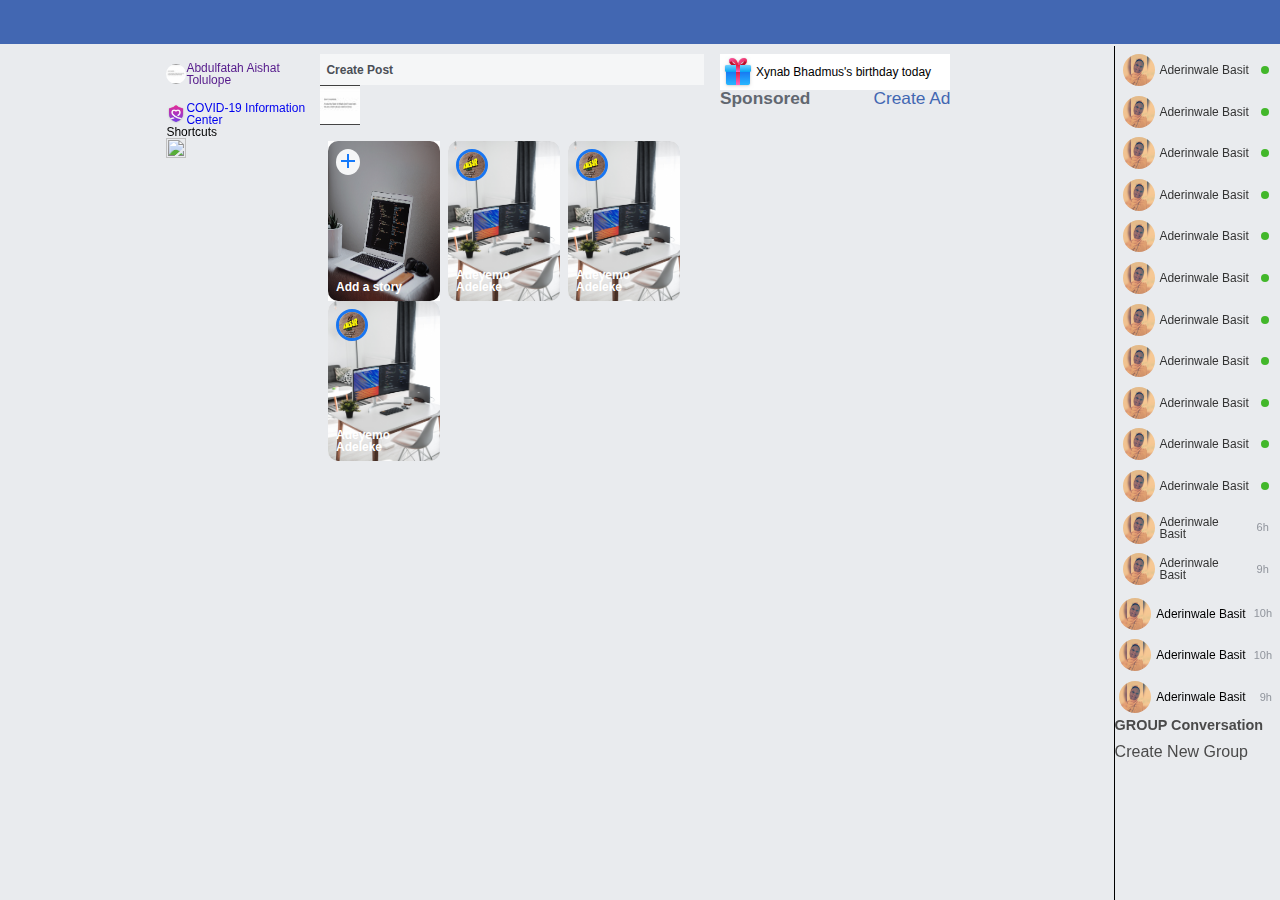
==== classical.html @ 869cadac "story bar" ====
<!DOCTYPE html>
<html lang="en">

<head>
    <meta charset="UTF-8">
    <meta name="viewport" content="width=device-width, initial-scale=1.0">
    <link rel="stylesheet" href="css/reset.css">
    <link rel="stylesheet" href="css/classic.css">
    <title></title>
</head>

<body>
    <nav>

    </nav>
    <div class="left-nav">
        <div class="ln-links">
            <a href="" class="nav-list brand-nav">
                <img class="profile-pic" src="media/profilepic.jpg" class="profile-pic" alt=""> <span>Abdulfatah Aishat Tolulope</span>
            </a>
            <a href="#" class="nav-list">
                <img src="media/covid.png" alt="covid" class="img-sn">
                <span>COVID-19 Information Center</span>
            </a>
        </div>
        <div class="shortcuts">
            <p>Shortcuts</p>
            <div class="shortcut">
                <img src="media/" alt=""> <span></span>

            </div>
        </div>
        <div class="explore">

        </div>
    </div>
    <div class="right-nav">
        <div class="users">
            <a href="" class="user">
                <img src="media/user.jpg" alt="">
                <p class="user-name">Aderinwale Basit
                </p>
                <span></span>
            </a>
            <a href="" class="user">
                <img src="media/user.jpg" alt="">
                <p class="user-name">Aderinwale Basit
                </p>
                <span></span>
            </a>
            <a href="" class="user">
                <img src="media/user.jpg" alt="">
                <p class="user-name">Aderinwale Basit
                </p>
                <span></span>
            </a>
            <a href="" class="user">
                <img src="media/user.jpg" alt="">
                <p class="user-name">Aderinwale Basit
                </p>
                <span></span>
            </a>
            <a href="" class="user">
                <img src="media/user.jpg" alt="">
                <p class="user-name">Aderinwale Basit
                </p>
                <span></span>
            </a>
            <a href="" class="user">
                <img src="media/user.jpg" alt="">
                <p class="user-name">Aderinwale Basit
                </p>
                <span></span>
            </a>
            <a href="" class="user">
                <img src="media/user.jpg" alt="">
                <p class="user-name">Aderinwale Basit
                </p>
                <span></span>
            </a>
            <a href="" class="user">
                <img src="media/user.jpg" alt="">
                <p class="user-name">Aderinwale Basit
                </p>
                <span></span>
            </a>
            <a href="" class="user">
                <img src="media/user.jpg" alt="">
                <p class="user-name">Aderinwale Basit
                </p>
                <span></span>
            </a>
            <a href="" class="user">
                <img src="media/user.jpg" alt="">
                <p class="user-name">Aderinwale Basit
                </p>
                <span></span>
            </a>
            <a href="" class="user">
                <img src="media/user.jpg" alt="">
                <p class="user-name">Aderinwale Basit
                </p>
                <span></span>
            </a>
            <a href="" class="user">
                <img src="media/user.jpg" alt="">
                <p class="user-name">Aderinwale Basit
                </p>
                <label>6h</label>
            </a>
            <a href="" class="user">
                <img src="media/user.jpg" alt="">
                <p class="user-name">Aderinwale Basit
                </p>
                <label>9h</label>
            </a>
        </div>
        <div class="user">
            <img src="media/user.jpg" alt="">
            <p class="user-name">Aderinwale Basit
            </p>
            <label>10h</label>
        </div>
        <div class="user">
            <img src="media/user.jpg" alt="">
            <p class="user-name">Aderinwale Basit
            </p>
            <label>10h</label>
        </div>
        <div class="user">
            <img src="media/user.jpg" alt="">
            <p class="user-name">Aderinwale Basit
            </p>
            <label>9h</label>
        </div>
        <div class="grpconv">
            <p>GROUP Conversation</p>
            <div class="newgrp">
                <img src="" alt="">
                <p>Create New Group</p>
            </div>
        </div>
    </div>

    <main>
        <section class="main">
            <div class="create-post">
                <p><a href="">Create Post</a></p>
                <div class="write-post">
                    <img src="media/profilepic.jpg" alt="">

                </div>
            </div>
            <div class="stories">
                <div class="story">
                    <a href="" class="crs">
                        <img class="crs-img" src="media/unsplash.jpg" alt="">
                        <span><img src="media/classic-add.svg" alt="" width="24" height="24"></span>
                        <p>Add a story</p>
                    </a>
                </div>
                <div class="story">
                    <a href="" class="card">
                        <img class="card-img" src="media/up.jpg" alt="">
                        <img src="media/status2.jpg" alt="" class="status-head">
                        <p>Adeyemo Adeleke</p>
                    </a>
                </div>
                <div class="story">
                    <a href="" class="card">
                        <img class="card-img" src="media/up.jpg" alt="">
                        <img src="media/status2.jpg" alt="" class="status-head">
                        <p>Adeyemo Adeleke</p>
                    </a>
                </div>
                <div class="story">
                    <a href="" class="card">
                        <img class="card-img" src="media/up.jpg" alt="">
                        <img src="media/status2.jpg" alt="" class="status-head">
                        <p>Adeyemo Adeleke</p>
                    </a>
                </div>
            </div>
            <div class="posts">
            </div>
        </section>

        <div class="notification">
            <div class="birthday">
                <img src="media/gift.png" alt="">
                <p><span>Xynab Bhadmus</span>'s birthday today </p>
            </div>
            <div class="sponsored-posts">
                <div class="sponsored-header">
                    <p>Sponsored</p>
                    <a href="">Create Ad</a>
                </div>
                <div class="sponsored-post">

                </div>

            </div>

        </div>
    </main>

    <div class="contacts">

    </div>

</body>

</html>
---- css/classic.css ----
body {
    font-family: Helvetica, -apple-system, BlinkMacSystemFont, 'Segoe UI', Roboto, Oxygen, Ubuntu, Cantarell, 'Open Sans', 'Helvetica Neue', sans-serif;
    display: flex;
    flex-direction: column;
    font-size: 14px;
    height: 100vh;
    background-color: #E9EBEE;
    font-size: 12px;
}

* {
    box-sizing: border-box;
}

a {
    text-decoration: none;
}

nav {
    height: 44px;
    position: fixed;
    width: 100%;
    background-color: #4267B2;
    top: 0;
}

.left-nav {
    position: fixed;
    top: 46px;
    margin-left: 13vw;
    margin-top: 1rem;
    width: 11vw;
    height: 100%;
    display: flex;
    flex-direction: column;
}

.left-nav img {
    width: 20px;
    height: 20px;
}

.ln-links {
    display: flex;
    flex-direction: column;
}

.ln-links a {
    display: flex;
    align-items: center;
}

a.brand-nav img {
    border-radius: 50%;
}

a.brand-nav {
    margin-bottom: 1rem;
}

.right-nav {
    position: fixed;
    right: 0;
    top: 46px;
    width: 13vw;
    height: 100%;
    border-left: 1px solid black;
}

.users {
    display: flex;
    flex-direction: column;
    margin: .2rem;
}

.user {
    display: flex;
    align-items: center;
    padding: .3rem 0;
}

a.user {
    color: #333333;
}

a.user:hover {
    background-color: #DADDE1;
}

.user img {
    width: 32px;
    height: 32px;
    border-radius: 50%;
    margin: 0 .3rem;
}

.user p {
    flex-grow: 1;
}

.user span {
    width: .5rem;
    height: .5rem;
    border-radius: 50%;
    background-color: #42B72A;
    margin: 0 .5rem;
}

.user label {
    font-size: 11px;
    color: #90949c;
    margin: 0 .5rem;
}

.grpconv {
    display: flex;
    flex-direction: column;
}

.grpconv p {
    font-size: 0.9rem;
    font-weight: 700;
    color: #4a4a4a;
}

.newgrp p {
    color: #4a4a4a;
    font-size: 1rem;
    font-weight: 400;
}

main {
    width: 50vw;
    display: flex;
    margin-left: 25vw;
    margin-top: 46px;
}

section {
    display: flex;
    flex-direction: column;
    width: 30vw;
    margin: .5rem 1rem 0 0;
}

.create-post {
    display: flex;
    flex-direction: column;
    width: 100%;
}

.create-post p {
    color: #4b4f56;
    width: 100%;
    background-color: #F5F6F7;
    padding: .6rem .4rem;
}

.create-post p a {
    font-weight: 600;
    color: #4b4f56;
}

.create-post img {
    width: 40px;
    height: 40px;
}

.write-post {
    display: flex;
    align-items: center;
}

.stories {
    display: flex;
    flex-wrap: wrap;
    margin: 1rem 0;
    width: 100%;
}

.story {
    width: 7rem;
    margin-left: .5rem;
    height: 10rem;
}

.crs {
    width: 100%;
    height: 100%;
    box-sizing: content-box;
    position: relative;
    background-color: white;
    display: flex;
    flex-direction: column;
    margin-right: .3rem;
}

img.crs-img {
    height: 100%;
    border-radius: 10px;
}

.crs span {
    position: absolute;
    top: .5rem;
    left: .5rem;
    border-radius: 50%;
    background-color: #F5F6F7;
}

.crs p {
    position: absolute;
    max-width: calc(100% - 1rem);
    margin-left: .5rem;
    color: white;
    bottom: .5rem;
    font-weight: bolder;
}

.card {
    width: 100%;
    height: 100%;
    box-sizing: content-box;
    position: relative;
    background-color: white;
    border-radius: 10px;
    display: flex;
    flex-direction: column;
}

.card img.status-head {
    position: absolute;
    top: .5rem;
    left: .5rem;
    height: 2rem;
    width: 2rem;
    border-radius: 50%;
    border: 3px solid #1876F2;
}

img.card-img {
    width: 100%;
    height: 100%;
    border-radius: 10px;
}

.card p {
    position: absolute;
    max-width: calc(100% - 1rem);
    margin-left: .5rem;
    color: white;
    bottom: .5rem;
    font-weight: bolder;
}

.notification {
    width: 18vw;
    display: flex;
    flex-direction: column;
    margin: .5rem 0;
}

.birthday {
    display: flex;
    align-items: center;
    width: 100%;
    background-color: white;
}

.sponsored-posts {}

.sponsored-header {
    display: flex;
    justify-content: space-between;
}

.sponsored-header p {
    color: #616770;
    font-weight: 600;
    font-size: 1.083rem;
}

.sponsored-header a {
    color: #4267b2;
    font-weight: 400;
    font-size: 1.083rem;
}
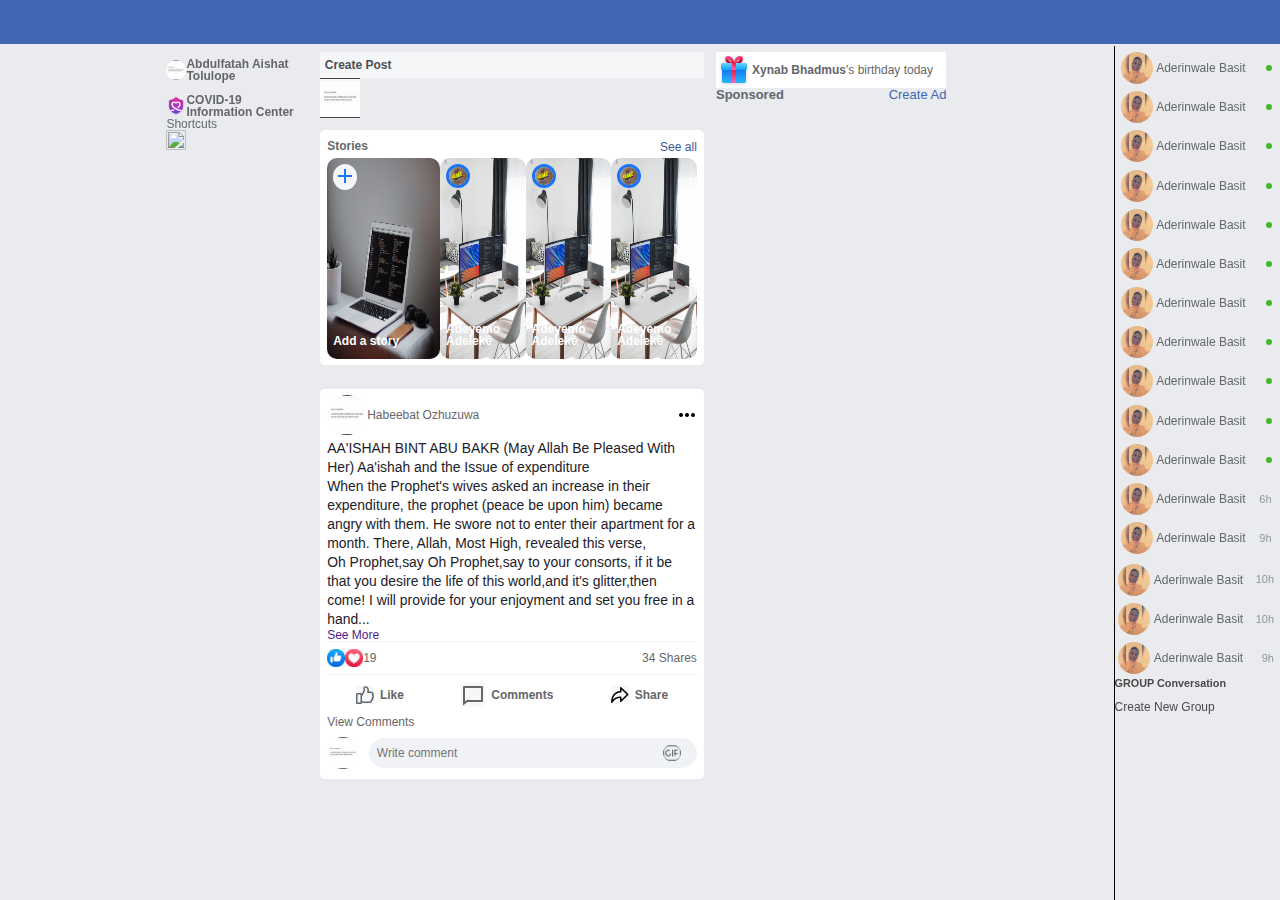
==== commit 42944ffe: "user posts" ====
--- a/classical.html
+++ b/classical.html
@@ -152,36 +152,75 @@
                 </div>
             </div>
             <div class="stories">
-                <div class="story">
-                    <a href="" class="crs">
-                        <img class="crs-img" src="media/unsplash.jpg" alt="">
-                        <span><img src="media/classic-add.svg" alt="" width="24" height="24"></span>
-                        <p>Add a story</p>
+                <div class="stories-header">
+                    <p>Stories</p><a href="">See all</a></div>
+
+                <div class="story-bar">
+                    <div class="story">
+                        <a href="" class="crs">
+                            <img class="crs-img" src="media/unsplash.jpg" alt="">
+                            <span><img src="media/classic-add.svg" alt="" width="24" height="24"></span>
+                            <p>Add a story</p>
+                        </a>
+                    </div>
+                    <div class="story">
+                        <a href="" class="card">
+                            <img class="card-img" src="media/up.jpg" alt="">
+                            <img src="media/status2.jpg" alt="" class="status-head">
+                            <p>Adeyemo Adeleke</p>
+                        </a>
+                    </div>
+                    <div class="story">
+                        <a href="" class="card">
+                            <img class="card-img" src="media/up.jpg" alt="">
+                            <img src="media/status2.jpg" alt="" class="status-head">
+                            <p>Adeyemo Adeleke</p>
+                        </a>
+                    </div>
+                    <div class="story">
+                        <a href="" class="card">
+                            <img class="card-img" src="media/up.jpg" alt="">
+                            <img src="media/status2.jpg" alt="" class="status-head">
+                            <p>Adeyemo Adeleke</p>
+                        </a>
+                    </div>
+                </div>
+            </div>
+            <div class="posts">
+                <div class="post">
+                    <a href="" class="post-header">
+                        <img src="media/profilepic.jpg" alt="">
+                        <p>Habeebat Ozhuzuwa</p>
+                        <img class="icon-more" src="media/hor-more.png" alt="">
                     </a>
-                </div>
-                <div class="story">
-                    <a href="" class="card">
-                        <img class="card-img" src="media/up.jpg" alt="">
-                        <img src="media/status2.jpg" alt="" class="status-head">
-                        <p>Adeyemo Adeleke</p>
-                    </a>
-                </div>
-                <div class="story">
-                    <a href="" class="card">
-                        <img class="card-img" src="media/up.jpg" alt="">
-                        <img src="media/status2.jpg" alt="" class="status-head">
-                        <p>Adeyemo Adeleke</p>
-                    </a>
-                </div>
-                <div class="story">
-                    <a href="" class="card">
-                        <img class="card-img" src="media/up.jpg" alt="">
-                        <img src="media/status2.jpg" alt="" class="status-head">
-                        <p>Adeyemo Adeleke</p>
-                    </a>
-                </div>
-            </div>
-            <div class="posts">
+                    <div class="post-content">
+                        <p>AA'ISHAH BINT ABU BAKR (May Allah Be Pleased With Her) Aa'ishah and the Issue of expenditure</p>
+                        <p>When the Prophet's wives asked an increase in their expenditure, the prophet (peace be upon him) became angry with them. He swore not to enter their apartment for a month. There, Allah, Most High, revealed this verse,</p>
+                        <p> Oh Prophet,say Oh Prophet,say to your consorts, if it be that you desire the life of this world,and it's glitter,then come! I will provide for your enjoyment and set you free in a hand... </p><a href="">See More</a>
+                    </div>
+                    <div class="post-footer">
+                        <div class="post-reaction">
+                            <p><img src="media/like-emoji.jpg" alt=""><img src="media/love-emoji.jpg" alt=""> 19 </p>
+                            <span>34 Shares </span>
+                        </div>
+                        <div class="post-react">
+                            <p><img src="media/like.jpg" alt=""><span>Like</span></p>
+                            <p><img src="media/comment.jpg" alt=""><span>Comments</span></p>
+                            <p><img src="media/share.jpg" alt=""><span>Share</span></p>
+                        </div>
+                        <div class="post-comment">
+                            <p>View Comments</p>
+                            <div class="write-comment">
+                                <img src="media/profilepic.jpg" alt="">
+                                <div class="input">
+                                    <input type="text" placeholder="Write comment">
+                                    <img src="media/insert-gif.png" alt="">
+                                </div>
+                            </div>
+                        </div>
+                    </div>
+                </div>
+
             </div>
         </section>
 
--- a/css/classic.css
+++ b/css/classic.css
@@ -5,6 +5,10 @@
     font-size: 14px;
     height: 100vh;
     background-color: #E9EBEE;
+    font-size: 12px;
+}
+
+:root {
     font-size: 12px;
 }
 
@@ -173,15 +177,44 @@
 
 .stories {
     display: flex;
-    flex-wrap: wrap;
+    flex-direction: column;
     margin: 1rem 0;
-    width: 100%;
+    padding: .5rem .6rem;
+    background-color: white;
+    width: 100%;
+    border-radius: 5px;
+}
+
+.stories-header {
+    display: flex;
+    justify-content: space-between;
+    align-items: center;
+}
+
+.stories p {
+    color: #65676b;
+    font-size: 1rem;
+    font-weight: 600;
+    padding: .3rem 0 .5rem;
+}
+
+.stories a {
+    color: #385898;
+    font-weight: 400;
+}
+
+.stories a:hover {
+    text-decoration: underline;
+}
+
+.story-bar {
+    display: flex;
+    justify-content: space-between;
 }
 
 .story {
-    width: 7rem;
-    margin-left: .5rem;
-    height: 10rem;
+    width: 9.4rem;
+    height: 16.75rem;
 }
 
 .crs {
@@ -223,7 +256,6 @@
     box-sizing: content-box;
     position: relative;
     background-color: white;
-    border-radius: 10px;
     display: flex;
     flex-direction: column;
 }
@@ -253,6 +285,143 @@
     font-weight: bolder;
 }
 
+.posts {
+    margin: 1rem 0;
+    display: flex;
+    flex-direction: column;
+}
+
+.post {
+    display: flex;
+    flex-direction: column;
+    border-radius: 5px;
+    background-color: white;
+    padding: 0 .6rem;
+}
+
+.post-header {
+    display: flex;
+    align-items: center;
+    padding: .5rem 0rem .3rem;
+}
+
+.post-header img {
+    width: 40px;
+    height: 40px;
+    border-radius: 50%;
+}
+
+.post-header p {
+    flex-grow: 1;
+}
+
+.post-header img.icon-more {
+    width: 20px;
+    height: 20px;
+}
+
+.post-content {
+    display: flex;
+    flex-direction: column;
+    justify-content: center;
+}
+
+.post-content p {
+    line-height: 19px;
+    font-size: 1.16rem;
+    color: #1d2129;
+    font-weight: 400;
+}
+
+.post-footer {
+    display: flex;
+    flex-direction: column;
+    justify-content: center;
+    border-top: 1px solid #F0F2F5;
+}
+
+.post-reaction {
+    display: flex;
+    justify-content: space-between;
+    align-items: center;
+    padding: .6rem 0;
+    border-bottom: 1px solid #F0F2F5;
+}
+
+.post-reaction p img {
+    width: 18px;
+    height: 18px;
+}
+
+.post-reaction span,
+p {
+    display: flex;
+    align-items: center;
+    color: #65676b;
+    font-weight: 400;
+}
+
+.post-react {
+    display: flex;
+    justify-content: space-around;
+    align-items: center;
+    padding: .7rem 0;
+}
+
+.post-react p,
+span {
+    color: #65676b;
+    font-weight: 600;
+}
+
+.post-react img {
+    margin-right: .5rem;
+}
+
+.post-comment {
+    display: flex;
+    flex-direction: column;
+    justify-content: center;
+}
+
+.write-comment {
+    display: flex;
+    align-items: center;
+}
+
+.write-comment {
+    margin: .8rem 0;
+}
+
+.write-comment img {
+    border-radius: 50%;
+    width: 32px;
+    height: 32px;
+    margin-right: .8rem;
+}
+
+.write-comment .input {
+    flex-grow: 1;
+    display: flex;
+    align-items: center;
+    background-color: #F0F2F5;
+    padding: .5rem .5rem;
+    border-radius: 15px;
+}
+
+.write-comment input {
+    outline: none;
+    border: none;
+    flex-grow: 1;
+    font-size: 1rem;
+    background-color: #F0F2F5;
+}
+
+.write-comment .input img {
+    width: 18px;
+    height: 18px;
+}
+
 .notification {
     width: 18vw;
     display: flex;
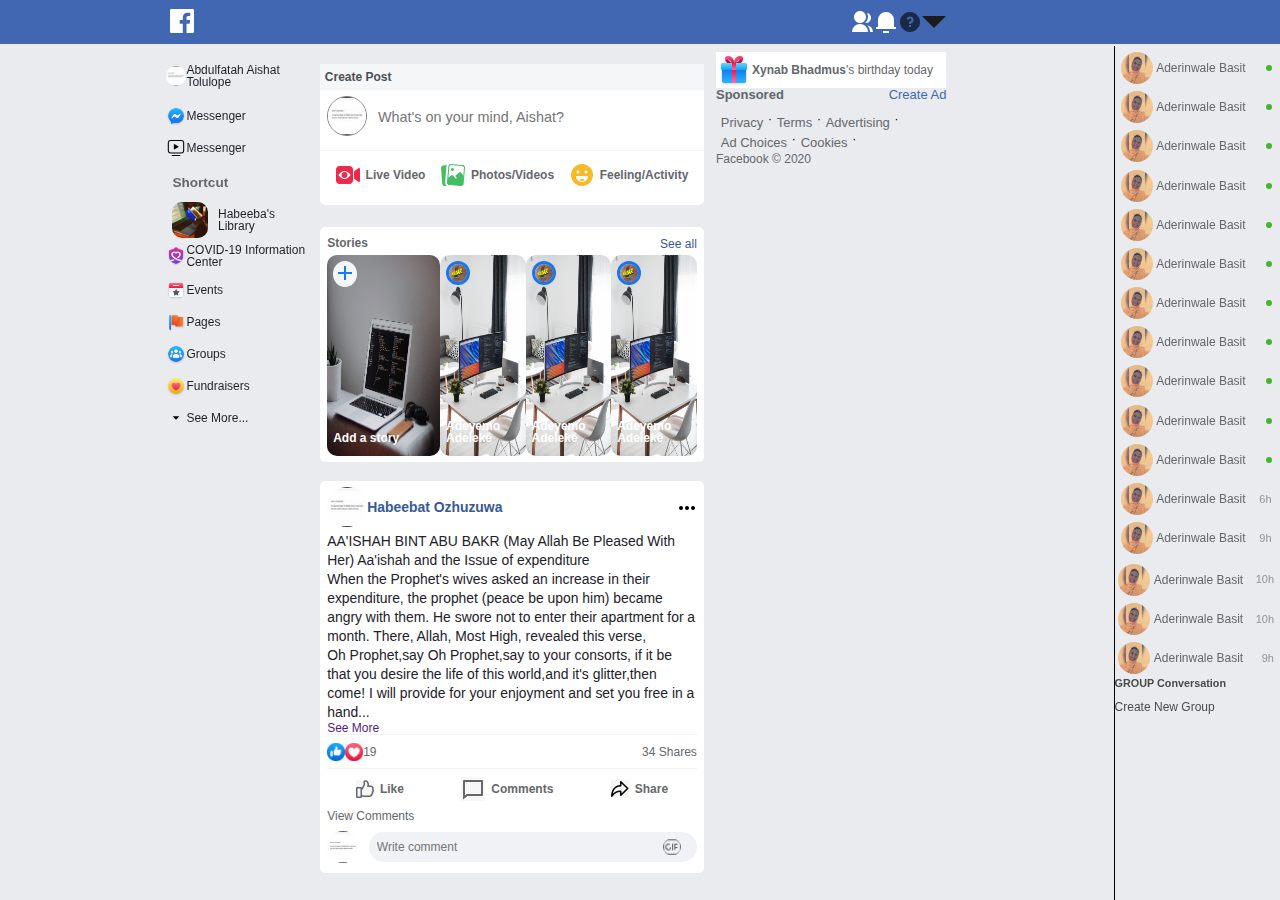
==== commit e0385313: "modified left nav" ====
--- a/classical.html
+++ b/classical.html
@@ -11,27 +11,66 @@
 
 <body>
     <nav>
-
+        <div class="content nav-flex">
+            <div class="brand ">
+                <img src="media/facebook-box-fill.svg" alt="">
+                <div class="nav-search">
+
+                </div>
+            </div>
+            <div class="nav-notification">
+                <img src="media/group-classical.svg" alt="">
+                <img src="media/bell-classical.svg" alt="">
+                <img src="media/question-fill.svg" alt="">
+                <img src="media/Shape.svg" alt="">
+            </div>
+        </div>
     </nav>
     <div class="left-nav">
         <div class="ln-links">
             <a href="" class="nav-list brand-nav">
                 <img class="profile-pic" src="media/profilepic.jpg" class="profile-pic" alt=""> <span>Abdulfatah Aishat Tolulope</span>
             </a>
-            <a href="#" class="nav-list">
-                <img src="media/covid.png" alt="covid" class="img-sn">
+            <a href="" class="nav-list">
+                <img src="media/messenger.png" alt="messenger-icon">
+                <span>Messenger</span>
+            </a>
+            <a href=""><img src="media/tv.svg" alt="tv icon"> <span>Messenger</span></a>
+        </div>
+
+        <div class="shortcut">
+            <p>Shortcut</p>
+            <div class="lib">
+                <img src="media/habeebahlib.jpg" alt="">
+                <span>Habeeba's Library</span>
+            </div>
+
+        </div>
+        <div class="explore">
+            <a href="#">
+                <img src="media/covid.png" alt="covid" class="ex-img">
                 <span>COVID-19 Information Center</span>
             </a>
-        </div>
-        <div class="shortcuts">
-            <p>Shortcuts</p>
-            <div class="shortcut">
-                <img src="media/" alt=""> <span></span>
-
-            </div>
-        </div>
-        <div class="explore">
-
+            <a href="#">
+                <img src="media/event.png" alt="event-icon" class="ex-img">
+                <span>Events</span>
+            </a>
+            <a href="">
+                <img src="media/flag.png" alt="flag-icon" class="ex-img">
+                <span>Pages</span>
+            </a>
+            <a href="">
+                <img src="media/group.png" alt="group-icon" class="img-sn">
+                <span>Groups</span>
+            </a>
+            <a href="">
+                <img src="media/heart.png" alt="heart-icon" class="img-sn">
+                <span>Fundraisers</span>
+            </a>
+            <a href="">
+                <img src="media/classic-sm.svg" alt="seemore-icon" width="20" height="20" class="see-more">
+                <span>See More...</span>
+            </a>
         </div>
     </div>
     <div class="right-nav">
@@ -144,13 +183,19 @@
 
     <main>
         <section class="main">
-            <div class="create-post">
-                <p><a href="">Create Post</a></p>
-                <div class="write-post">
-                    <img src="media/profilepic.jpg" alt="">
-
-                </div>
-            </div>
+            <div class="add-post">
+                <p>Create Post</p>
+                <div class="type-post">
+                    <a href=""><img src="media/profilepic.jpg" alt=""></a>
+                    <input type="text" name="" id="" placeholder="What's on your mind, Aishat?">
+                </div>
+                <div class="upload-posts">
+                    <div class="upload-post"><img src="media/redvid.png" alt=""><span>Live Video</span></div>
+                    <div class="upload-post"><img src="media/photos.png" alt=""><span>Photos/Videos</span></div>
+                    <div class="upload-post"><img src="media/activity.png" alt=""><span>Feeling/Activity</span></div>
+                </div>
+            </div>
+
             <div class="stories">
                 <div class="stories-header">
                     <p>Stories</p><a href="">See all</a></div>
@@ -188,11 +233,13 @@
             </div>
             <div class="posts">
                 <div class="post">
-                    <a href="" class="post-header">
-                        <img src="media/profilepic.jpg" alt="">
-                        <p>Habeebat Ozhuzuwa</p>
+                    <div href="" class="post-header">
+                        <a href=""><img src="media/profilepic.jpg" alt=""></a>
+                        <a href="" class="ho">
+                            <p>Habeebat Ozhuzuwa</p>
+                        </a>
                         <img class="icon-more" src="media/hor-more.png" alt="">
-                    </a>
+                    </div>
                     <div class="post-content">
                         <p>AA'ISHAH BINT ABU BAKR (May Allah Be Pleased With Her) Aa'ishah and the Issue of expenditure</p>
                         <p>When the Prophet's wives asked an increase in their expenditure, the prophet (peace be upon him) became angry with them. He swore not to enter their apartment for a month. There, Allah, Most High, revealed this verse,</p>
@@ -239,6 +286,10 @@
                 </div>
 
             </div>
+            <footer>
+                <a href="">Privacy</a> · <a href="">Terms</a> · <a href="">Advertising</a> · <a href="">Ad Choices</a> · <a href="">Cookies</a> ·
+                <p>Facebook © 2020</p>
+            </footer>
 
         </div>
     </main>
--- a/css/classic.css
+++ b/css/classic.css
@@ -26,6 +26,35 @@
     width: 100%;
     background-color: #4267B2;
     top: 0;
+}
+
+.content {
+    margin-left: 13vw;
+    display: flex;
+    align-items: center;
+    height: 100%;
+    width: 55vw;
+}
+
+.nav-flex {
+    display: flex;
+    align-items: center;
+    justify-content: space-between;
+}
+
+.nav-notification img {
+    width: 24px;
+    height: 24px;
+}
+
+.nav-notification:last-child {
+    width: 20px;
+    height: 20px;
+}
+
+.nav-notification {
+    display: flex;
+    align-items: center;
 }
 
 .left-nav {
@@ -44,6 +73,21 @@
     height: 20px;
 }
 
+.left-nav span {
+    color: #1d2129;
+    font-weight: 400;
+    font-size: 1.08;
+}
+
+.left-nav img {
+    width: 20px;
+    height: 20px;
+}
+
+.left-nav a {
+    margin: .5rem 0;
+}
+
 .ln-links {
     display: flex;
     flex-direction: column;
@@ -60,6 +104,45 @@
 
 a.brand-nav {
     margin-bottom: 1rem;
+}
+
+.shortcut {
+    display: flex;
+    flex-direction: column;
+}
+
+.shortcut p {
+    font-size: 1.133rem;
+    color: #65676b;
+    font-weight: 600;
+    padding: .5rem 0;
+    margin: .5rem 0 .5rem .5rem;
+}
+
+.shortcut .lib {
+    display: flex;
+    align-items: center;
+}
+
+.shortcut .lib img {
+    border-radius: 10px;
+    margin: 0 .8rem 0 .5rem;
+    width: 36px;
+    height: 36px;
+}
+
+.explore {
+    display: flex;
+    flex-direction: column;
+}
+
+.explore a {
+    display: flex;
+    align-items: center;
+}
+
+img.ex-img {
+    border-radius: 50%;
 }
 
 .right-nav {
@@ -147,38 +230,73 @@
     margin: .5rem 1rem 0 0;
 }
 
-.create-post {
-    display: flex;
-    flex-direction: column;
-    width: 100%;
-}
-
-.create-post p {
+.add-post {
+    background-color: white;
+    border-radius: 5px;
+    display: flex;
+    flex-direction: column;
+    margin: 1rem 0;
+    padding: 0 0 .5rem;
+}
+
+.add-post p {
+    font-weight: 600;
     color: #4b4f56;
     width: 100%;
     background-color: #F5F6F7;
     padding: .6rem .4rem;
 }
 
-.create-post p a {
-    font-weight: 600;
-    color: #4b4f56;
-}
-
-.create-post img {
+.type-post {
+    display: flex;
+    align-items: center;
+    margin-bottom: .5rem;
+    padding: .5rem .6rem;
+}
+
+.type-post a img {
+    height: 40px;
     width: 40px;
-    height: 40px;
-}
-
-.write-post {
-    display: flex;
-    align-items: center;
+    border-radius: 50%;
+    border: .1px solid gray;
+}
+
+.type-post input {
+    background-color: white;
+    padding: .6rem;
+    width: 100%;
+    margin-left: .3rem;
+    outline: none;
+    border: none;
+    font-size: 1.2rem;
+}
+
+.upload-posts {
+    border-top: 1px solid #F0F2F5;
+    display: flex;
+    justify-content: space-evenly;
+    align-items: center;
+    padding: 1rem 0;
+}
+
+.upload-post {
+    display: flex;
+    align-items: center;
+}
+
+.upload-post img {
+    margin-right: .5rem;
+}
+
+.upload-post span {
+    font-weight: 600;
+    color: #65676b
 }
 
 .stories {
     display: flex;
     flex-direction: column;
-    margin: 1rem 0;
+    margin: .8rem 0;
     padding: .5rem .6rem;
     background-color: white;
     width: 100%;
@@ -286,7 +404,7 @@
 }
 
 .posts {
-    margin: 1rem 0;
+    margin: .8rem 0;
     display: flex;
     flex-direction: column;
 }
@@ -311,8 +429,14 @@
     border-radius: 50%;
 }
 
+.post-header a.ho {
+    flex-grow: 1;
+}
+
 .post-header p {
-    flex-grow: 1;
+    color: #385898;
+    font-weight: 600;
+    font-size: 1.16rem;
 }
 
 .post-header img.icon-more {
@@ -453,4 +577,21 @@
     color: #4267b2;
     font-weight: 400;
     font-size: 1.083rem;
+}
+
+footer {
+    margin: 1rem .5rem 1rem 0;
+    display: flex;
+    flex-wrap: wrap;
+}
+
+footer a {
+    text-decoration: none;
+    color: #65676b;
+    font-size: 1.08rem;
+    padding: .3rem .4rem;
+}
+
+footer a:hover {
+    text-decoration: underline;
 }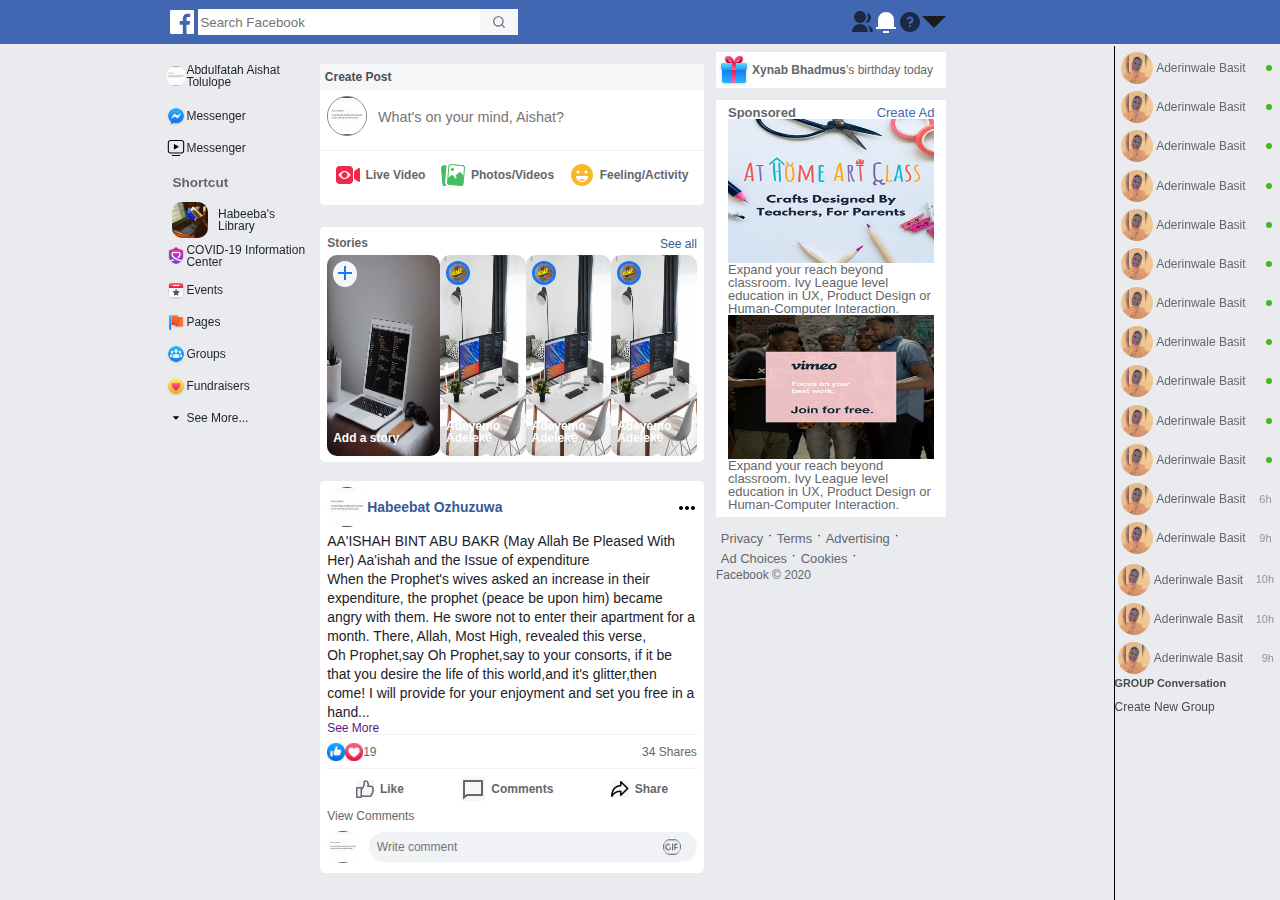
==== commit f5ab2777: "updated codebase" ====
--- a/classical.html
+++ b/classical.html
@@ -15,7 +15,8 @@
             <div class="brand ">
                 <img src="media/facebook-box-fill.svg" alt="">
                 <div class="nav-search">
-
+                    <input type="search" placeholder="Search Facebook">
+                    <img src="media/search-tf.svg" alt="">
                 </div>
             </div>
             <div class="nav-notification">
@@ -282,7 +283,13 @@
                     <a href="">Create Ad</a>
                 </div>
                 <div class="sponsored-post">
-
+                    <img src="media/sposored3.jpg" alt="">
+                    <p>Expand your reach beyond classroom. Ivy League level education in UX, Product Design or Human-Computer Interaction.</p>
+                </div>
+
+                <div class="sponsored-post">
+                    <img src="media/sponsored4.jpg" alt="">
+                    <p>Expand your reach beyond classroom. Ivy League level education in UX, Product Design or Human-Computer Interaction.</p>
                 </div>
 
             </div>
--- a/css/classic.css
+++ b/css/classic.css
@@ -40,6 +40,30 @@
     display: flex;
     align-items: center;
     justify-content: space-between;
+}
+
+.brand {
+    width: 50%;
+    display: flex;
+    align-items: center;
+}
+
+.nav-search {
+    display: flex;
+    width: 100%;
+    height: 26px;
+    background-color: white;
+}
+
+.nav-search input {
+    flex-grow: 1;
+    outline: none;
+    border: none;
+}
+
+.nav-search img {
+    padding: .5rem 1rem;
+    background-color: #F5F6F7;
 }
 
 .nav-notification img {
@@ -560,7 +584,13 @@
     background-color: white;
 }
 
-.sponsored-posts {}
+.sponsored-posts {
+    display: flex;
+    flex-direction: column;
+    padding: .5rem 1rem;
+    margin-top: 1rem;
+    background-color: white;
+}
 
 .sponsored-header {
     display: flex;
@@ -577,6 +607,17 @@
     color: #4267b2;
     font-weight: 400;
     font-size: 1.083rem;
+}
+
+.sponsored-post {
+    display: flex;
+    flex-direction: column;
+    font-size: 1.083rem;
+}
+
+.sponsored-post img {
+    width: 100%;
+    height: 12rem;
 }
 
 footer {
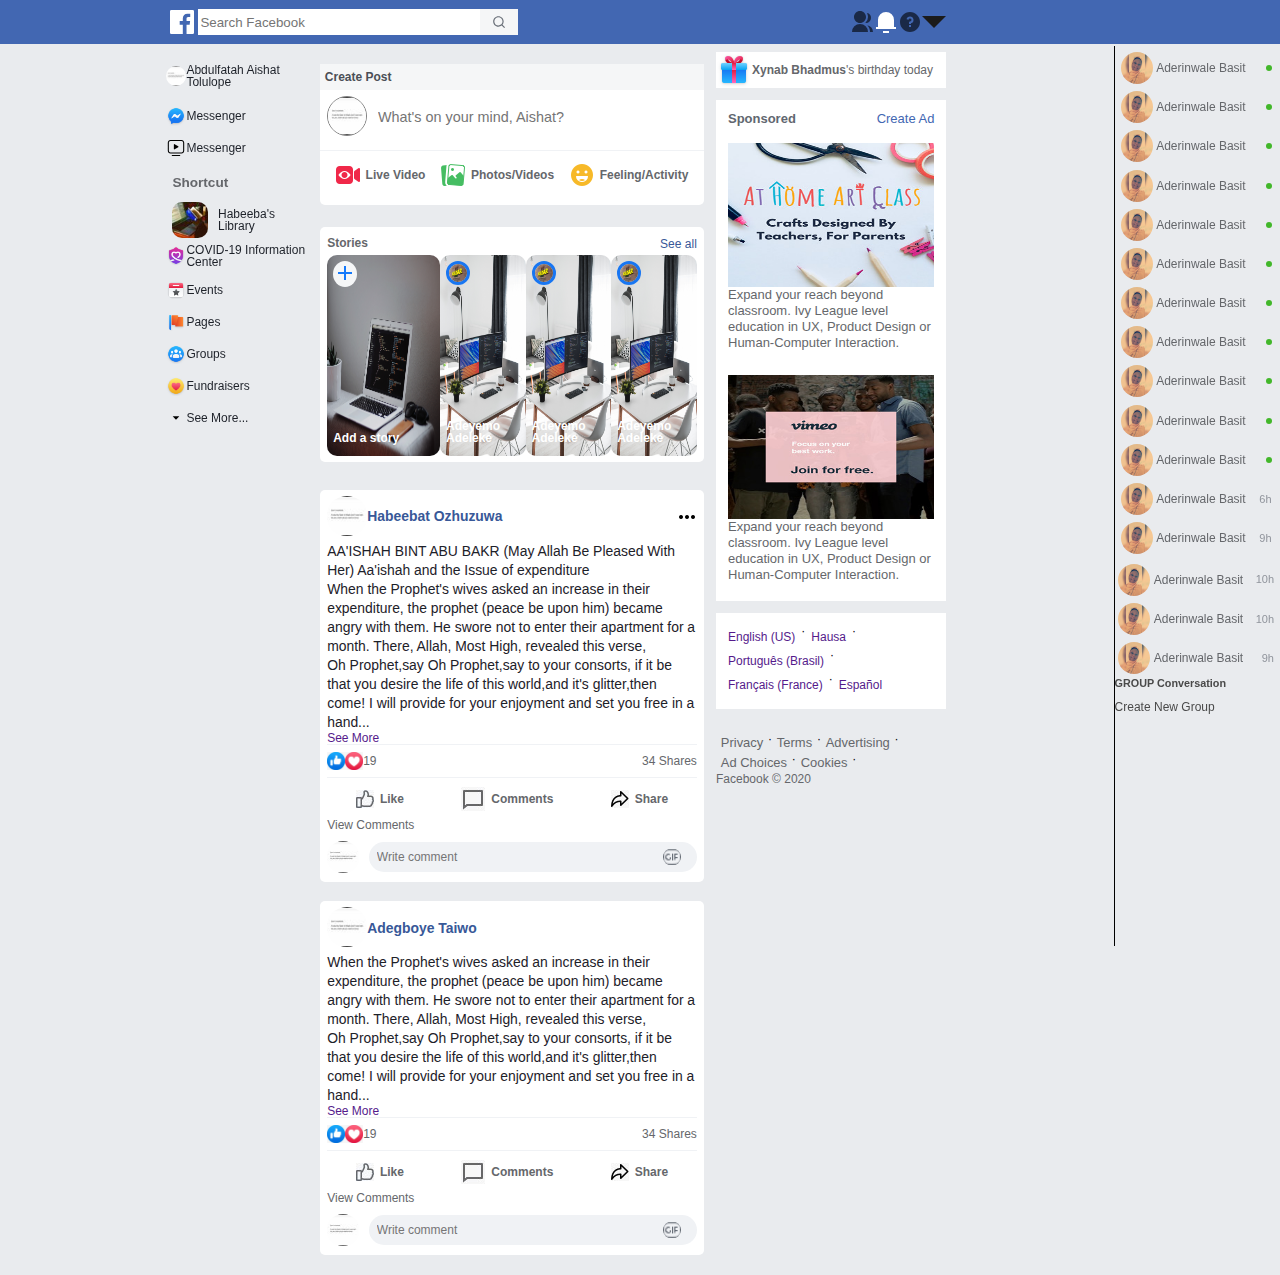
==== commit 2e7d3525: "updated codebase" ====
--- a/classical.html
+++ b/classical.html
@@ -268,7 +268,41 @@
                         </div>
                     </div>
                 </div>
-
+                <div class="post">
+                    <div href="" class="post-header">
+                        <a href=""><img src="media/profilepic.jpg" alt=""></a>
+                        <a href="" class="ho">
+                            <p>Adegboye Taiwo</p>
+                        </a>
+
+                    </div>
+                    <div class="post-content">
+
+                        <p>When the Prophet's wives asked an increase in their expenditure, the prophet (peace be upon him) became angry with them. He swore not to enter their apartment for a month. There, Allah, Most High, revealed this verse,</p>
+                        <p> Oh Prophet,say Oh Prophet,say to your consorts, if it be that you desire the life of this world,and it's glitter,then come! I will provide for your enjoyment and set you free in a hand... </p><a href="">See More</a>
+                    </div>
+                    <div class="post-footer">
+                        <div class="post-reaction">
+                            <p><img src="media/like-emoji.jpg" alt=""><img src="media/love-emoji.jpg" alt=""> 19 </p>
+                            <span>34 Shares </span>
+                        </div>
+                        <div class="post-react">
+                            <p><img src="media/like.jpg" alt=""><span>Like</span></p>
+                            <p><img src="media/comment.jpg" alt=""><span>Comments</span></p>
+                            <p><img src="media/share.jpg" alt=""><span>Share</span></p>
+                        </div>
+                        <div class="post-comment">
+                            <p>View Comments</p>
+                            <div class="write-comment">
+                                <img src="media/profilepic.jpg" alt="">
+                                <div class="input">
+                                    <input type="text" placeholder="Write comment">
+                                    <img src="media/insert-gif.png" alt="">
+                                </div>
+                            </div>
+                        </div>
+                    </div>
+                </div>
             </div>
         </section>
 
@@ -293,6 +327,9 @@
                 </div>
 
             </div>
+            <div class="langs">
+                <a href="">English (US)</a> · <a href="">Hausa</a> · <a href="">Português (Brasil)</a> · <a href="">Français (France)</a> · <a href="">Español</a>
+            </div>
             <footer>
                 <a href="">Privacy</a> · <a href="">Terms</a> · <a href="">Advertising</a> · <a href="">Ad Choices</a> · <a href="">Cookies</a> ·
                 <p>Facebook © 2020</p>
--- a/css/classic.css
+++ b/css/classic.css
@@ -439,6 +439,7 @@
     border-radius: 5px;
     background-color: white;
     padding: 0 .6rem;
+    margin: .8rem 0;
 }
 
 .post-header {
@@ -595,6 +596,7 @@
 .sponsored-header {
     display: flex;
     justify-content: space-between;
+    padding: .5rem 0;
 }
 
 .sponsored-header p {
@@ -613,11 +615,29 @@
     display: flex;
     flex-direction: column;
     font-size: 1.083rem;
+    padding: 1rem 0;
 }
 
 .sponsored-post img {
     width: 100%;
     height: 12rem;
+}
+
+.sponsored-post {
+    line-height: 16px;
+    padding-top: 1rem;
+}
+
+.langs {
+    display: flex;
+    flex-wrap: wrap;
+    background-color: white;
+    padding: 1rem .5rem;
+    margin: 1rem 0;
+}
+
+.langs a {
+    padding: .5rem;
 }
 
 footer {
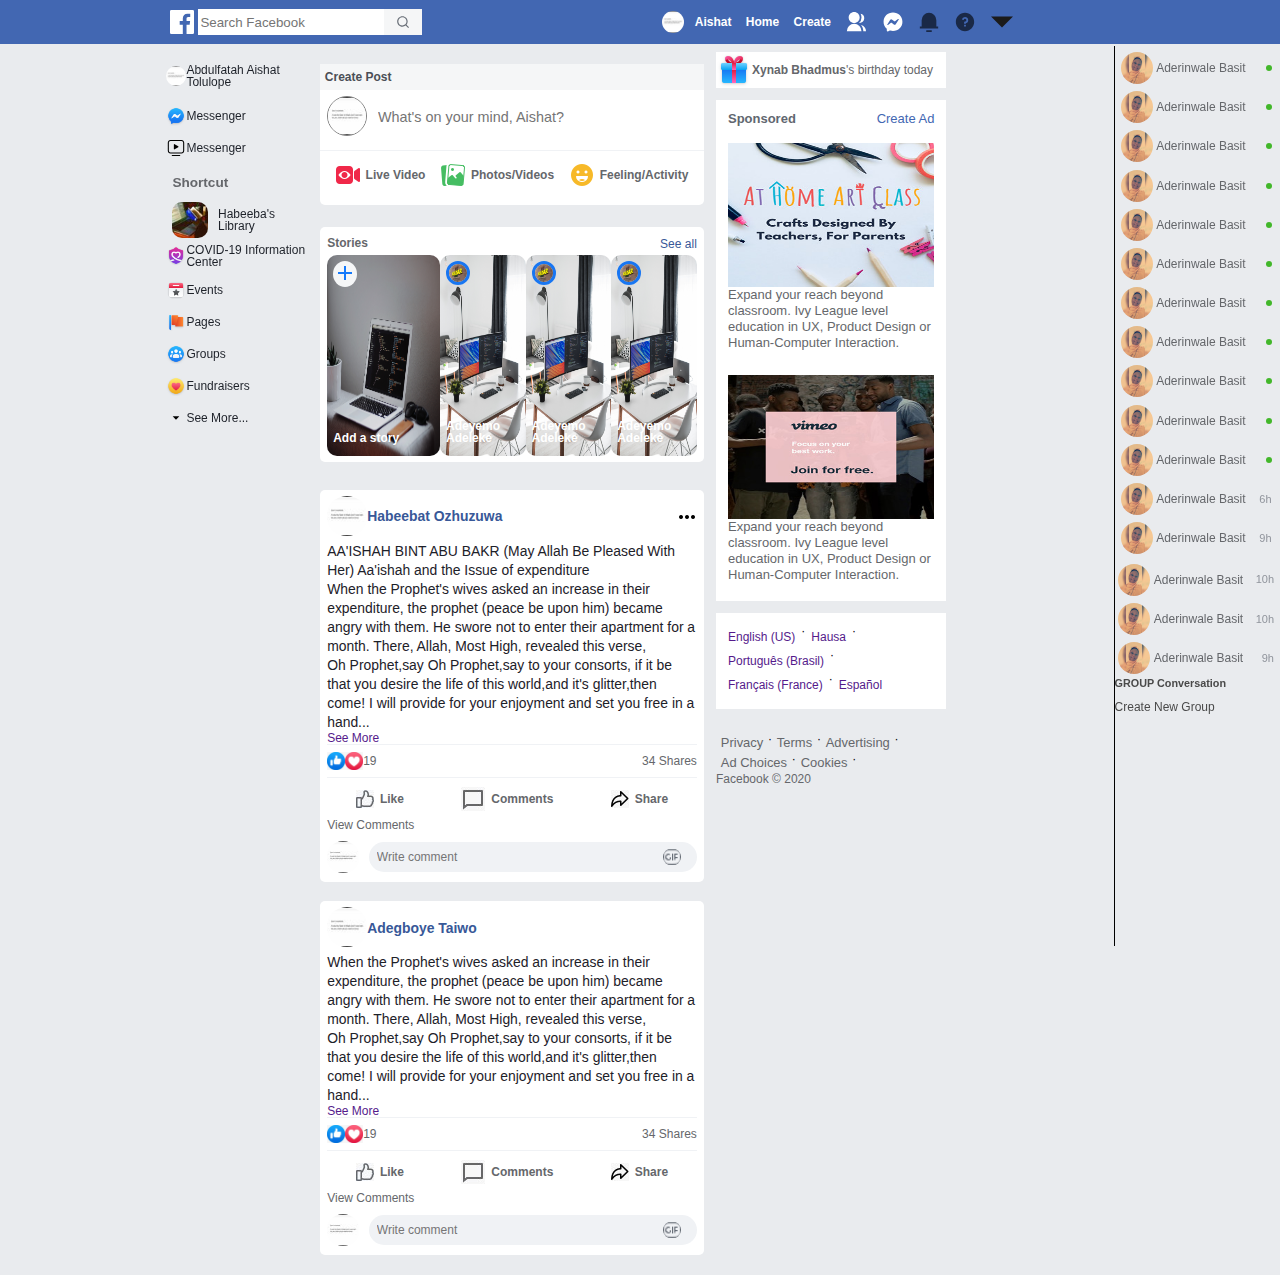
==== commit dcbedb53: "fix: navbar" ====
--- a/classical.html
+++ b/classical.html
@@ -20,7 +20,12 @@
                 </div>
             </div>
             <div class="nav-notification">
+                <img src="media/profilepic.jpg" class="pp" alt="">
+                <span>Aishat</span>
+                <span>Home</span>
+                <span>Create</span>
                 <img src="media/group-classical.svg" alt="">
+                <img src="media/messenger-rt.svg" alt="">
                 <img src="media/bell-classical.svg" alt="">
                 <img src="media/question-fill.svg" alt="">
                 <img src="media/Shape.svg" alt="">
--- a/css/classic.css
+++ b/css/classic.css
@@ -26,6 +26,7 @@
     width: 100%;
     background-color: #4267B2;
     top: 0;
+    z-index: 4;
 }
 
 .content {
@@ -33,7 +34,7 @@
     display: flex;
     align-items: center;
     height: 100%;
-    width: 55vw;
+    width: 40vw;
 }
 
 .nav-flex {
@@ -66,9 +67,20 @@
     background-color: #F5F6F7;
 }
 
+.nav-notification img.pp {
+    border-radius: 50%;
+    margin: 0 .3rem;
+}
+
+.nav-notification span {
+    color: white;
+    padding: 0 .6rem;
+}
+
 .nav-notification img {
-    width: 24px;
-    height: 24px;
+    width: 22px;
+    height: 22px;
+    margin: 0 .6rem;
 }
 
 .nav-notification:last-child {
@@ -245,6 +257,7 @@
     display: flex;
     margin-left: 25vw;
     margin-top: 46px;
+    z-index: 2;
 }
 
 section {
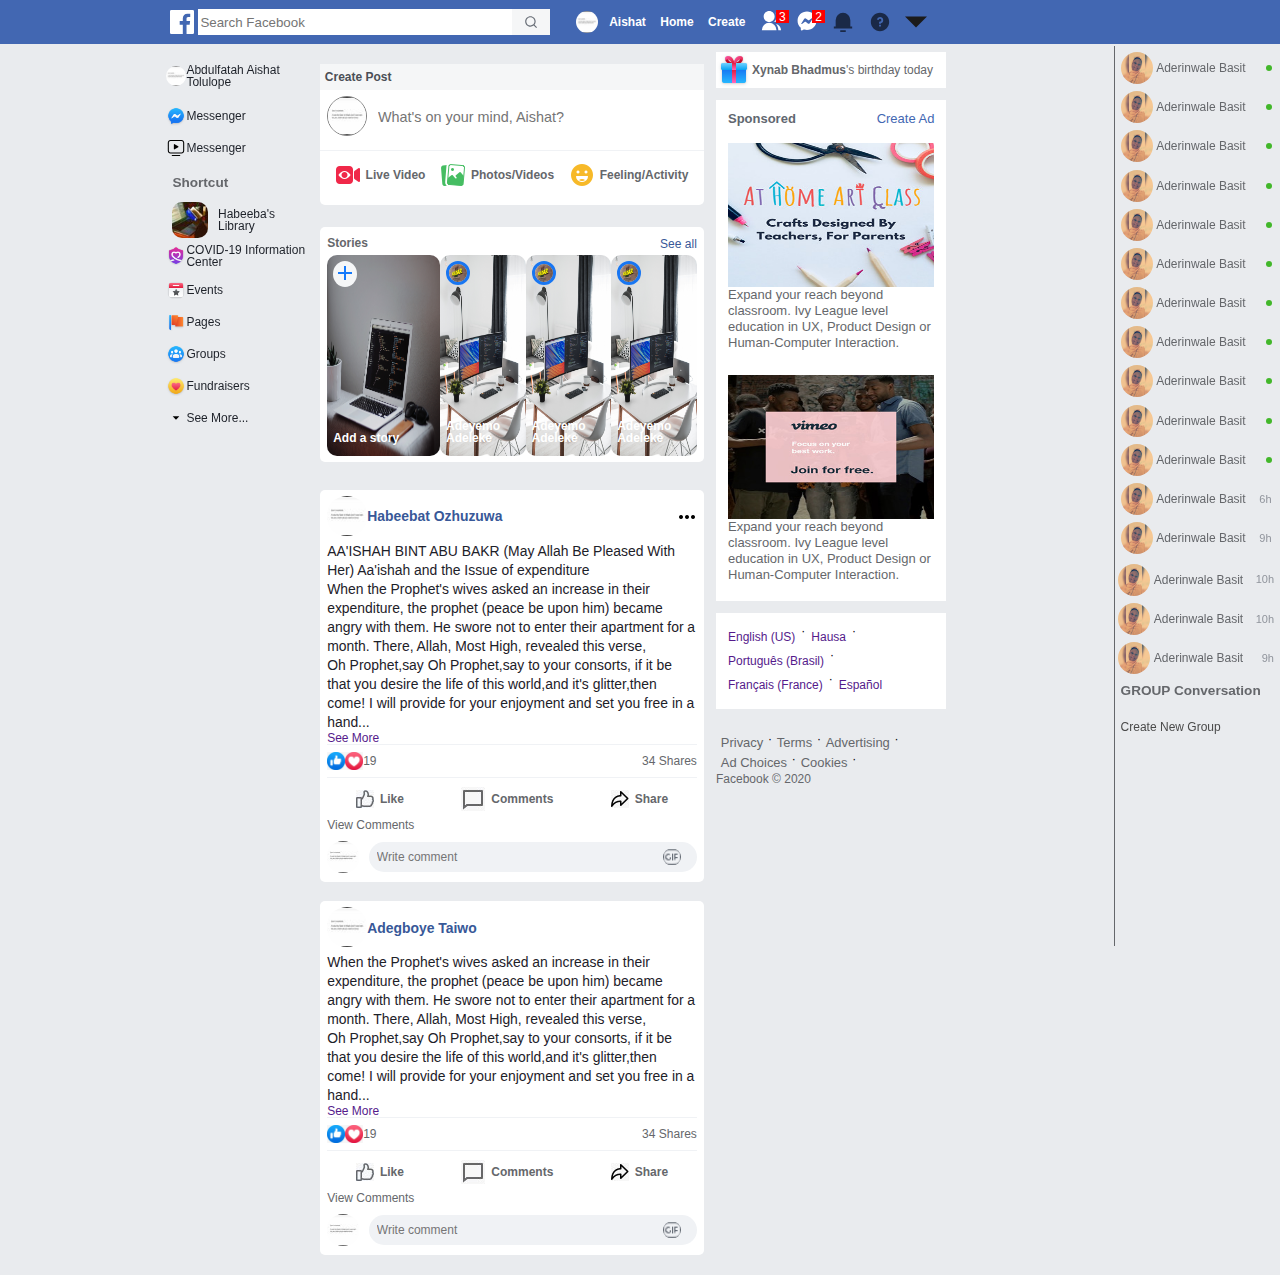
==== commit 7844d786: "updated codebase" ====
--- a/classical.html
+++ b/classical.html
@@ -24,8 +24,15 @@
                 <span>Aishat</span>
                 <span>Home</span>
                 <span>Create</span>
-                <img src="media/group-classical.svg" alt="">
-                <img src="media/messenger-rt.svg" alt="">
+                <div class="con">
+                    <img class="con" src="media/group-classical.svg" alt="">
+                    <p class="con-count">3</p>
+                </div>
+                <div class="mssg">
+                    <img class="messg" src="media/messenger-rt.svg" alt="">
+                    <p class="mssg-count">2</p>
+                </div>
+
                 <img src="media/bell-classical.svg" alt="">
                 <img src="media/question-fill.svg" alt="">
                 <img src="media/Shape.svg" alt="">
--- a/css/classic.css
+++ b/css/classic.css
@@ -34,7 +34,7 @@
     display: flex;
     align-items: center;
     height: 100%;
-    width: 40vw;
+    width: 60vw;
 }
 
 .nav-flex {
@@ -83,9 +83,38 @@
     margin: 0 .6rem;
 }
 
-.nav-notification:last-child {
-    width: 20px;
-    height: 20px;
+.con {
+    position: relative;
+}
+
+p.con-count {
+    position: absolute;
+    right: 0;
+    top: 0;
+    width: 1.1rem;
+    height: 1.1rem;
+    color: white;
+    display: flex;
+    justify-content: center;
+    align-items: center;
+    background: red;
+}
+
+.mssg {
+    position: relative;
+}
+
+p.mssg-count {
+    position: absolute;
+    right: 0;
+    top: 0;
+    width: 1.1rem;
+    height: 1.1rem;
+    color: white;
+    display: flex;
+    justify-content: center;
+    align-items: center;
+    background: red;
 }
 
 .nav-notification {
@@ -187,7 +216,7 @@
     top: 46px;
     width: 13vw;
     height: 100%;
-    border-left: 1px solid black;
+    border-left: 1px solid #65676b;
 }
 
 .users {
@@ -241,9 +270,10 @@
 }
 
 .grpconv p {
-    font-size: 0.9rem;
-    font-weight: 700;
-    color: #4a4a4a;
+    font-size: 1.133rem;
+    color: #65676b;
+    font-weight: 600;
+    padding: .5rem;
 }
 
 .newgrp p {
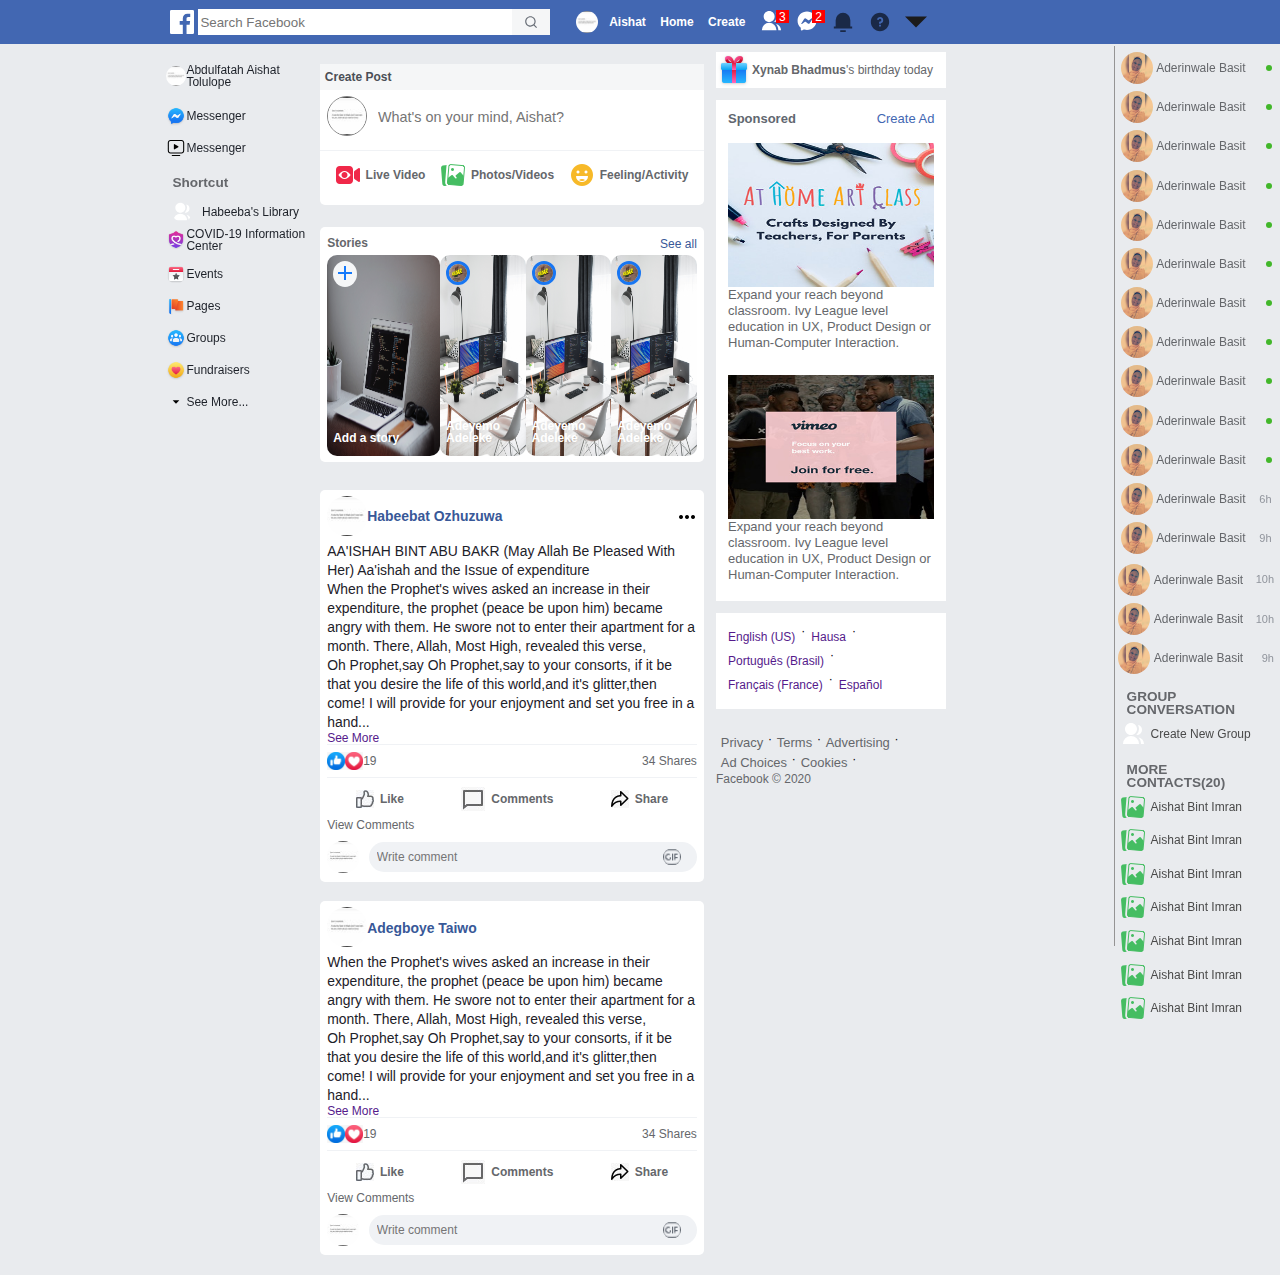
==== commit 0587cd5b: "fix: side nav" ====
--- a/classical.html
+++ b/classical.html
@@ -54,7 +54,7 @@
         <div class="shortcut">
             <p>Shortcut</p>
             <div class="lib">
-                <img src="media/habeebahlib.jpg" alt="">
+                <img src="media/group-classical.svg" alt="">
                 <span>Habeeba's Library</span>
             </div>
 
@@ -186,10 +186,41 @@
             <label>9h</label>
         </div>
         <div class="grpconv">
-            <p>GROUP Conversation</p>
+            <p>GROUP CONVERSATION</p>
             <div class="newgrp">
-                <img src="" alt="">
+                <img src="media/group-classical.svg" alt="">
                 <p>Create New Group</p>
+            </div>
+        </div>
+        <div class="more-contact">
+            <p>MORE CONTACTS(20)</p>
+            <div class="mcn">
+                <img src="media/photos.png" alt="">
+                <p>Aishat Bint Imran</p>
+            </div>
+            <div class="mcn">
+                <img src="media/photos.png" alt="">
+                <p>Aishat Bint Imran</p>
+            </div>
+            <div class="mcn">
+                <img src="media/photos.png" alt="">
+                <p>Aishat Bint Imran</p>
+            </div>
+            <div class="mcn">
+                <img src="media/photos.png" alt="">
+                <p>Aishat Bint Imran</p>
+            </div>
+            <div class="mcn">
+                <img src="media/photos.png" alt="">
+                <p>Aishat Bint Imran</p>
+            </div>
+            <div class="mcn">
+                <img src="media/photos.png" alt="">
+                <p>Aishat Bint Imran</p>
+            </div>
+            <div class="mcn">
+                <img src="media/photos.png" alt="">
+                <p>Aishat Bint Imran</p>
             </div>
         </div>
     </div>
--- a/css/classic.css
+++ b/css/classic.css
@@ -192,8 +192,8 @@
 .shortcut .lib img {
     border-radius: 10px;
     margin: 0 .8rem 0 .5rem;
-    width: 36px;
-    height: 36px;
+    width: 20px;
+    height: 20px;
 }
 
 .explore {
@@ -216,7 +216,11 @@
     top: 46px;
     width: 13vw;
     height: 100%;
-    border-left: 1px solid #65676b;
+    border-left: 1px solid #959494;
+}
+
+.right-nav:hover {
+    overflow-y: auto;
 }
 
 .users {
@@ -267,16 +271,48 @@
 .grpconv {
     display: flex;
     flex-direction: column;
+    margin-top: 1rem;
+    padding: 0 .5rem;
 }
 
 .grpconv p {
     font-size: 1.133rem;
     color: #65676b;
     font-weight: 600;
-    padding: .5rem;
+    padding: 0 .5rem;
+}
+
+.newgrp {
+    display: flex;
+    padding: .4rem 0;
 }
 
 .newgrp p {
+    color: #4a4a4a;
+    font-size: 1rem;
+    font-weight: 400;
+}
+
+.more-contact {
+    display: flex;
+    flex-direction: column;
+    margin-top: 1rem;
+    padding: 0 .5rem;
+}
+
+.more-contact p {
+    font-size: 1.133rem;
+    color: #65676b;
+    font-weight: 600;
+    padding: 0 .5rem;
+}
+
+.mcn {
+    display: flex;
+    padding: .4rem 0;
+}
+
+.mcn p {
     color: #4a4a4a;
     font-size: 1rem;
     font-weight: 400;
